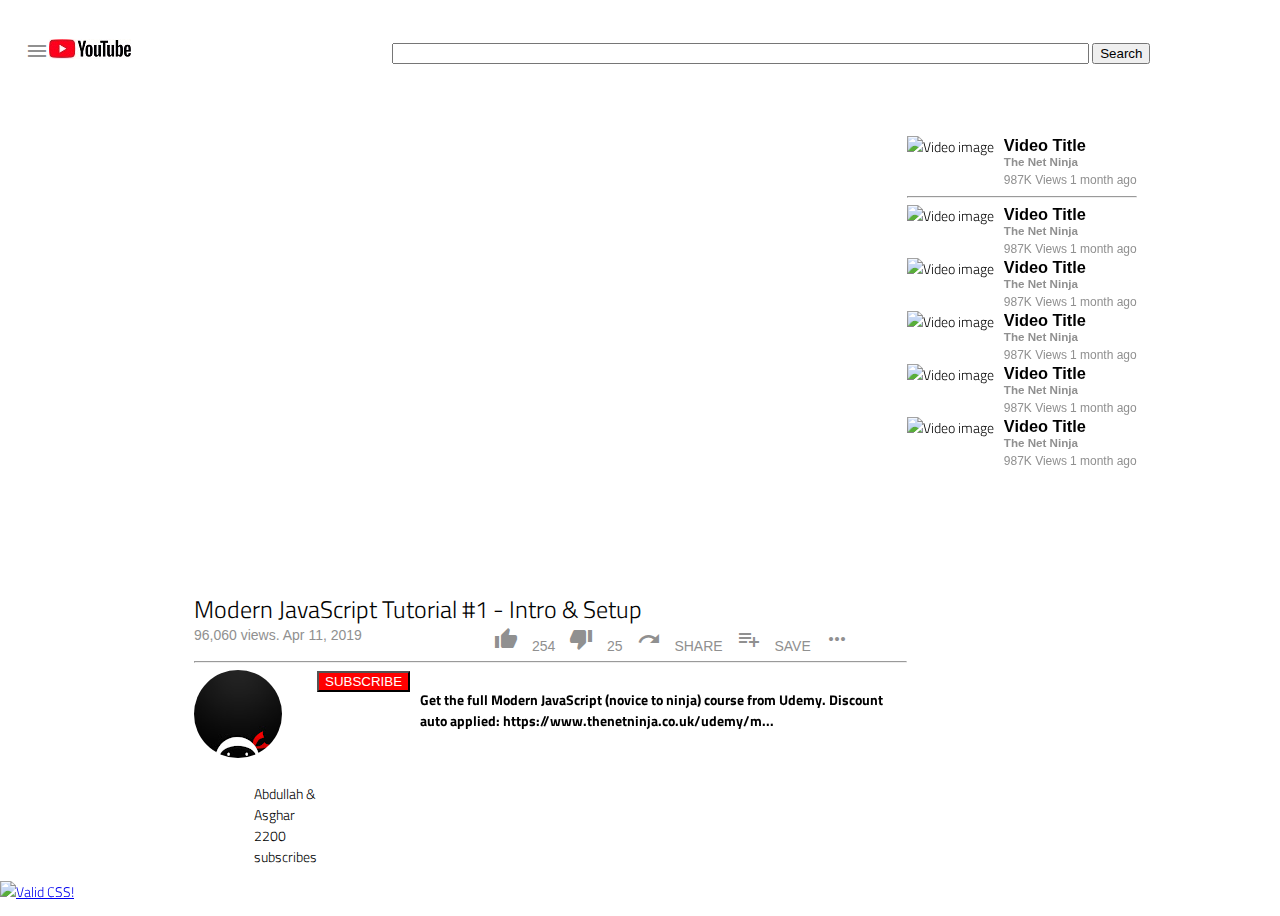
==== Youtube-clone.html @ 7e3e85ac "Fixed indentation and spacing issue in main css file" ====
<!DOCTYPE html>
<html lang="en">
    <head>
        <meta charset="UTF-8">
        <meta name="viewport" content="width=device-width, initial-scale=1.0">
        <link href="https://fonts.googleapis.com/icon?family=Material+Icons" rel="stylesheet">
        <link rel="stylesheet" href="styles/main-css.css">
        <title>Youtube Video Page</title>
    </head>
    <body>
        <main class="container">
     <!--Start Header Section-->
        <nav class="header sticky">

            <div class="header-left-side " > 
                <a href="#">
                    <span class="material-icons" > 
                    menu
                    </span>
                </a>
                    <a href="#"><img id="logo" src="images/youtube-new-logo.jpeg" alt="Youtube Logo"/>
                    </a>
                
            </div>
               
                <div class="header-search-bar" >
                    <form>
                        <input type="text" class="search-input" style="width: 60%;">
                        <button type="submit">Search</button>
                    </form>
                </div>

                <div class="header-right-side" >
                    <div id="header-video-call">
                    <a href="#">
                        <span class="material-icons">
                            video_call
                        </span>
                    </a>
                    </div>
                    <div class="header-notification-icon">
                    <a href="#">
                        <span class="material-icons">
                            notifications
                        </span>
                    </a>
                    </div>
                    <div class="header-apps-icon">
                    <a href="#">
                        <span class="material-icons">
                            apps
                        </span>
                    </a>
                    </div>
                </div>
            </nav> 
            <!--End of Header Section-->
            <!--Start of Main Section-->
            <section id="main" class="main-container" >
                <!--Start of Main-left-div that contains video-player , title, number of views,comments...-->
                <div class="main-left-side">
                    <div id="video-player">
                        <div id="video">
                            <iframe class="video-iframe"
                                src="https://www.youtube.com/embed/iWOYAxlnaww"
                                allow="accelerometer; autoplay; encrypted-media; gyroscope; picture-in-picture"
                                allowfullscreen>
                            </iframe>
                        </div>

                        <div class="video-caption">
                            <div id="video-title">
                                <span>Modern JavaScript Tutorial #1 - Intro & Setup</span>
                            </div>

                            <div class="video-views-line subtext-font-family gray-color" >
                                <div class="video-view-date">
                                    <span >96,060 views. </span>
                                    <span id="date-span" >Apr 11, 2019</span>
                                </div>

                                <div class="video-icons"  >
                                    <span  class="material-icons">
                                        thumb_up
                                    </span>
                                    <span>254</span>
                                    <span class="material-icons" >
                                        thumb_down
                                    </span>
                                    <span>25</span>
                                    <span class="material-icons">
                                        redo
                                    </span>
                                    <span>SHARE</span>
                                    <span class="material-icons">
                                        playlist_add
                                    </span>
                                    <span>SAVE</span>
                                    <span class="material-icons">
                                        more_horiz
                                    </span>                                                    
                                </div>
                            </div>
                        </div>
                        <hr>
                    </div>
                    <div class="Author-part" >
                        <div class="avatar-username">
                            <div class="author-avatar" >
                                <img src="images/author-avatar.jpg" class="avatar-image" alt="Avatar Logo"/>
                            </div>
                            <div class="author-name-subs-number" >
                                <span id="author-name">Abdullah & Asghar</span>
                                <br/>
                                <span id="subs-numbers">2200 subscribes</span>
                            </div>
                        </div>
                        <div class="subs-btn" >
                            <input type="button" title="Subscribe" value="SUBSCRIBE" />
                        </div>
                        <div>
                            <h4>Get the full Modern JavaScript (novice to ninja) course from Udemy. Discount auto applied:
                                <a>https://www.thenetninja.co.uk/udemy/m...</a>
                            </h4>
                        </div>
                    </div>
                </div>
                <!--End of main part-->
                <!--Start of Right Side that cover recomended video's-->
                <div id="main-right-side">
                    <aside >
                        <section class="recommended-video-section" >
                            <div class="recommended-video" >
                                <img  class="recommended-video images" src="https://car.ir/uploads/files/brands/alfaromeo/tips-cover/mini-mito.jpg"   alt="Video image" >
                            </div>
                            <div class="recommended-video title" >
                                <h3 class=" subtext-font-family" >Video Title</h3>
                                <h5 class="gray-color subtext-font-family">The Net Ninja</h5>
                                <span class="gray-color subtext-font-family" >987K Views</span>
                                 <span class="gray-color subtext-font-family" >1 month ago</span>
                            </div>
                        </section>
                        <hr/>
            
                        <section class="recommended-video-section" >
                            <div class="recommended-video" >
                                <img  class="recommended-video images" src="https://car.ir/uploads/files/brands/alfaromeo/tips-cover/mini-mito.jpg"   alt="Video image" >
                            </div>
                            <div class="recommended-video title" >
                                <h3 class=" subtext-font-family" >Video Title</h3>
                                <h5 class="gray-color subtext-font-family">The Net Ninja</h5>
                                <span class="gray-color subtext-font-family" >987K Views</span>
                                 <span class="gray-color subtext-font-family" >1 month ago</span>
                            </div>
                        </section>
                        

                        <section class="recommended-video-section" >
                            <div class="recommended-video" >
                                <img  class="recommended-video images" src="https://car.ir/uploads/files/brands/alfaromeo/tips-cover/mini-mito.jpg"   alt="Video image" >
                            </div>
                            <div class="recommended-video title" >
                                <h3 class=" subtext-font-family" >Video Title</h3>
                                <h5 class="gray-color subtext-font-family">The Net Ninja</h5>
                                <span class="gray-color subtext-font-family" >987K Views</span>
                                 <span class="gray-color subtext-font-family" >1 month ago</span>
                            </div>
                        </section>
                        <section class="recommended-video-section" >
                            <div class="recommended-video" >
                                <img  class="recommended-video images" src="https://car.ir/uploads/files/brands/alfaromeo/tips-cover/mini-mito.jpg"   alt="Video image" >
                            </div>
                            <div class="recommended-video title" >
                                <h3 class=" subtext-font-family" >Video Title</h3>
                                <h5 class="gray-color subtext-font-family">The Net Ninja</h5>
                                <span class="gray-color subtext-font-family" >987K Views</span>
                                 <span class="gray-color subtext-font-family" >1 month ago</span>
                            </div>
                        </section>
                        <section class="recommended-video-section" >
                            <div class="recommended-video" >
                                <img  class="recommended-video images" src="https://car.ir/uploads/files/brands/alfaromeo/tips-cover/mini-mito.jpg"   alt="Video image" >
                            </div>
                            <div class="recommended-video title" >
                                <h3 class=" subtext-font-family" >Video Title</h3>
                                <h5 class="gray-color subtext-font-family">The Net Ninja</h5>
                                <span class="gray-color subtext-font-family" >987K Views</span>
                                 <span class="gray-color subtext-font-family" >1 month ago</span>
                            </div>
                        </section>
                        <section class="recommended-video-section" >
                            <div class="recommended-video" >
                                <img  class="recommended-video images" src="https://car.ir/uploads/files/brands/alfaromeo/tips-cover/mini-mito.jpg"   alt="Video image" >
                            </div>
                            <div class="recommended-video title" >
                                <h3 class=" subtext-font-family" >Video Title</h3>
                                <h5 class="gray-color subtext-font-family">The Net Ninja</h5>
                                <span class="gray-color subtext-font-family" >987K Views</span>
                                 <span class="gray-color subtext-font-family" >1 month ago</span>
                            </div>
                        </section>
                    </aside>
                </div>

            </section>
        </main>

        <footer>
            <p>
                <a href="http://jigsaw.w3.org/css-validator/check/referer">
                    <img style="border:0;width:88px;height:31px"
                        src="http://jigsaw.w3.org/css-validator/images/vcss"
                        alt="Valid CSS!" />
                </a>
            </p>
        </footer>

    </body>
---- styles/main-css.css ----
@font-face {
  font-family: "Titillium";
  font-weight: 500;
  src: url("../Fonts/TitilliumWeb-Regular.ttf");

}

@font-face {
  font-family: "Titillium";
  font-weight: 300;
  src: url("../Fonts/TitilliumWeb-SemiBold.ttf");
}

@font-face {
  font-family: "Titillium";
  font-weight: 200;
  src: url("../Fonts/TitilliumWeb-Italic.ttf");
}

@font-face {
  font-family: "Titillium";
  font-weight: 100;
  src: url("../Fonts/TitilliumWeb-Light.ttf");
}

@font-face {
  font-family: "Titillium";
  font-weight: 700;
  src: url("../Fonts/TitilliumWeb-Bold.ttf");
}

.subtext-font-family{
  font-family: Roboto, Arial, sans-serif;
}

.gray-color {
  color: rgb(144,144,144);
}

body,html {
  font-family: Titillium;
  background-color: #ffff;
  padding: 0px;
  margin: 0px;
  direction: ltr;
  font-size: 14px;
  font-weight: 100;  
  min-width: 1440px;
}

nav.sticky {
  position: -webkit-sticky;
  position: sticky;
}

/*Start of Header Section Style*/

.header {
  height: 56px;
  display: flex;
  top: 0px;
  padding: 25px;
  margin-bottom: 30px; 
  align-items: center;
  background-color: white;
}

.header-left-side {
  width: 15%;
  display: flex;
  justify-content: start;  
}

.header-search-bar {
  width: 100%;
  text-align: center;
}

.container.header.search-bar.search-input {
  width: 60%;
}

.header-right-side {
  width: 5%;
  display: flex;
  margin-right: 0px;
  margin-left: auto;
}

.header-notification-icon {
  padding-left: 10px;
}

.header-apps-icon {
  padding-left: 10px;
}

/*End of Header Section Style */
/*Start of Main Section Style*/


.main-container {
  display: flex;
  margin-left: 10%;
}

.main-left-side {
  width: 55%; 
  margin-left: 50px;
}

.video-iframe {
  width: 700px;
  height: 450px;
  border: none;
}

.video-views-line {
  display: flex;
}

#video-title>span {
  font-size: 18pt;
}

.video-view-date {
  width: 250px;
  font-family: Roboto, Arial, sans-serif;
  color:rgb(144,144,144) ;
}

.video-icons {
  margin-right: 0px;
  margin-left: 50px;
}

.video-icons>span {
  margin-right: 10px;
  color: rgb(144,144,144);
}

.Author-part {
  display: flex;
}

.author-avatar {
  width: 50px;
}

.avatar-image {
  border-radius: 50%;
}

.author-name-subs-number {
  margin-left: 60px;
  margin-top: 20px;
}

.subs-btn {
  float: right;
  margin-left: 0%;
  margin-right: 10px; 
}

.subs-btn>input {
  background-color: red;
  color: white;
}

.main-left-side>hr {
  width: 90%;
  margin-left: 0px;
}

/*End of Main Section Style*/
/*Start of  Right Side Section Style*/

.recommended-video-section {
  display: flex;
}

.recommended-video>h3 {
  margin-bottom:0px;
   margin-top:0px; 
   margin-left:0px;  
}

.recommended-video>h5 {
  margin-bottom:0px;
   margin-top:0px; 
   margin-left:0px;  
}

.recommended-video.title {
  margin-left:10px;
  margin-top: 0px;
}

.recommended-video>span {
  font-size: 12px; 
}

.recommended-video-section {
  display:flex;
}

.recommended-video.images {
  width:100%;
  height:125px;
  margin-top: 0px;
}

.material-icons {
  color: rgb(144,144,144);
}
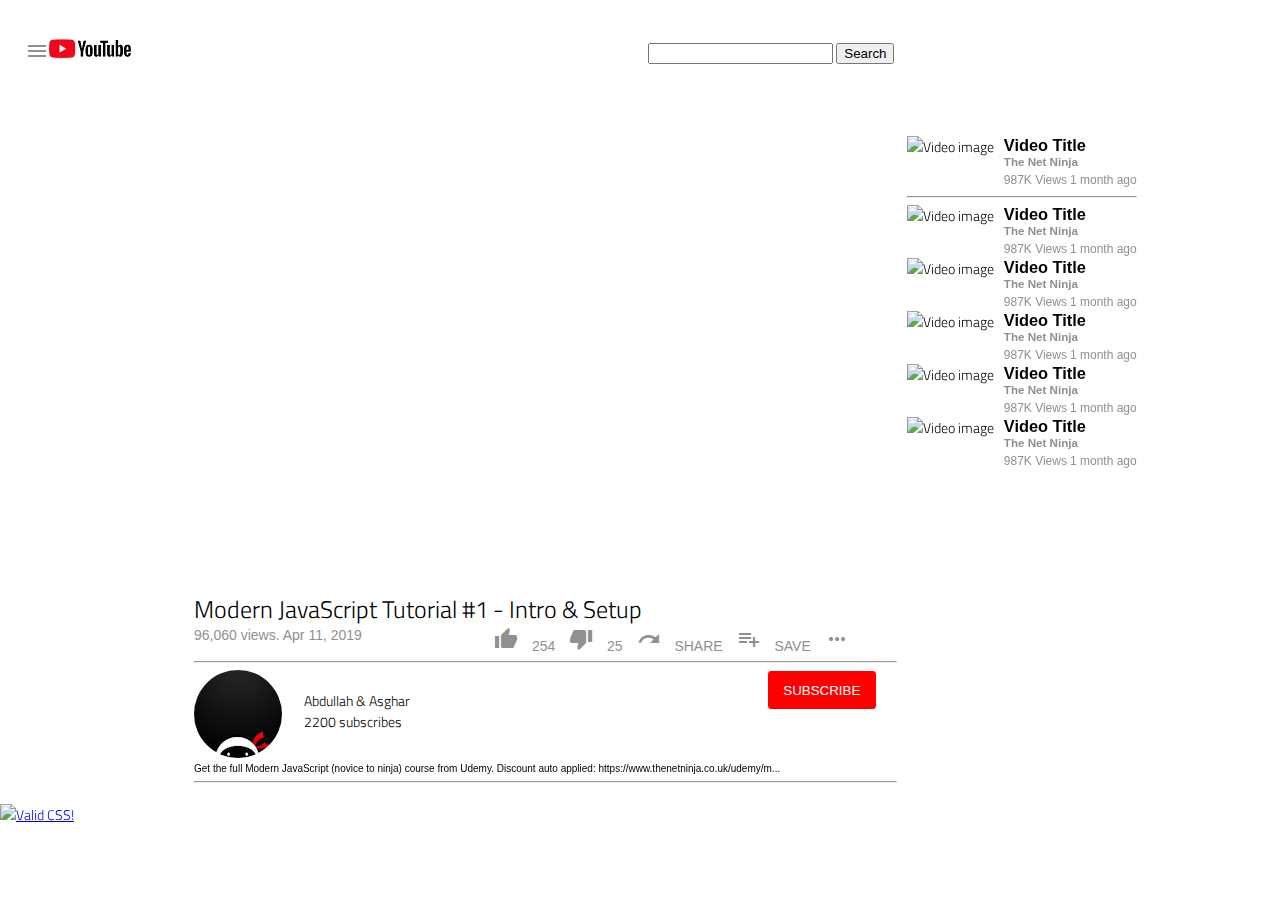
==== commit 3a0da809: "Modified and styled the author part section" ====
--- a/Youtube-clone.html
+++ b/Youtube-clone.html
@@ -10,50 +10,50 @@
     <body>
         <main class="container">
      <!--Start Header Section-->
-        <nav class="header sticky">
-
-            <div class="header-left-side " > 
-                <a href="#">
-                    <span class="material-icons" > 
-                    menu
-                    </span>
-                </a>
-                    <a href="#"><img id="logo" src="images/youtube-new-logo.jpeg" alt="Youtube Logo"/>
+            <nav class="header sticky">
+                <div class="header-left-side " > 
+                    <a href="#">
+                        <span class="material-icons" > 
+                        menu
+                        </span>
                     </a>
+                    <a href="#"><img id="logo"
+                        src="images/youtube-new-logo.jpeg"
+                        alt="Youtube Logo"/>
+                    </a>                
+                </div>
                 
-            </div>
-               
                 <div class="header-search-bar" >
                     <form>
-                        <input type="text" class="search-input" style="width: 60%;">
+                        <input type="text" class="search-input">
                         <button type="submit">Search</button>
                     </form>
                 </div>
 
                 <div class="header-right-side" >
                     <div id="header-video-call">
-                    <a href="#">
-                        <span class="material-icons">
-                            video_call
-                        </span>
-                    </a>
+                        <a href="#">
+                            <span class="material-icons">
+                                video_call
+                            </span>
+                        </a>
                     </div>
                     <div class="header-notification-icon">
-                    <a href="#">
-                        <span class="material-icons">
-                            notifications
-                        </span>
-                    </a>
+                        <a href="#">
+                            <span class="material-icons">
+                                notifications
+                            </span>
+                        </a>
                     </div>
                     <div class="header-apps-icon">
-                    <a href="#">
-                        <span class="material-icons">
-                            apps
-                        </span>
-                    </a>
-                    </div>
-                </div>
-            </nav> 
+                        <a href="#">
+                            <span class="material-icons">
+                                apps
+                            </span>
+                        </a>
+                    </div>
+                </div>
+            </nav>
             <!--End of Header Section-->
             <!--Start of Main Section-->
             <section id="main" class="main-container" >
@@ -104,7 +104,7 @@
                         </div>
                         <hr>
                     </div>
-                    <div class="Author-part" >
+                    <div class="author-part" >
                         <div class="avatar-username">
                             <div class="author-avatar" >
                                 <img src="images/author-avatar.jpg" class="avatar-image" alt="Avatar Logo"/>
@@ -118,12 +118,13 @@
                         <div class="subs-btn" >
                             <input type="button" title="Subscribe" value="SUBSCRIBE" />
                         </div>
-                        <div>
-                            <h4>Get the full Modern JavaScript (novice to ninja) course from Udemy. Discount auto applied:
-                                <a>https://www.thenetninja.co.uk/udemy/m...</a>
-                            </h4>
-                        </div>
-                    </div>
+                    </div>
+                    <div class="video-description">
+                        <span>Get the full Modern JavaScript (novice to ninja) course from Udemy. Discount auto applied:
+                            <a>https://www.thenetninja.co.uk/udemy/m...</a>
+                        </span>
+                    </div>
+                    <hr>
                 </div>
                 <!--End of main part-->
                 <!--Start of Right Side that cover recomended video's-->
--- a/styles/main-css.css
+++ b/styles/main-css.css
@@ -2,7 +2,6 @@
   font-family: "Titillium";
   font-weight: 500;
   src: url("../Fonts/TitilliumWeb-Regular.ttf");
-
 }
 
 @font-face {
@@ -37,7 +36,7 @@
   color: rgb(144,144,144);
 }
 
-body,html {
+body, html {
   font-family: Titillium;
   background-color: #ffff;
   padding: 0px;
@@ -139,8 +138,14 @@
   color: rgb(144,144,144);
 }
 
-.Author-part {
-  display: flex;
+.author-part {
+  display: flex;
+  justify-content: space-between;
+}
+
+.avatar-username {
+  display: flex;
+  justify-content: flex-start;
 }
 
 .author-avatar {
@@ -157,19 +162,26 @@
 }
 
 .subs-btn {
-  float: right;
-  margin-left: 0%;
   margin-right: 10px; 
 }
 
-.subs-btn>input {
+.subs-btn input {
+  width: 110px;
+  height: 40px;
+  border: 1px solid white;
+  border-radius: 4px;
   background-color: red;
   color: white;
-}
-
-.main-left-side>hr {
-  width: 90%;
-  margin-left: 0px;
+  margin-right: 20px;
+}
+
+.video-description {
+  font-family: Roboto, Arial, sans-serif;
+  font-size: 10px;
+}
+
+.main-left-side hr {
+  margin-right: 10px;
 }
 
 /*End of Main Section Style*/
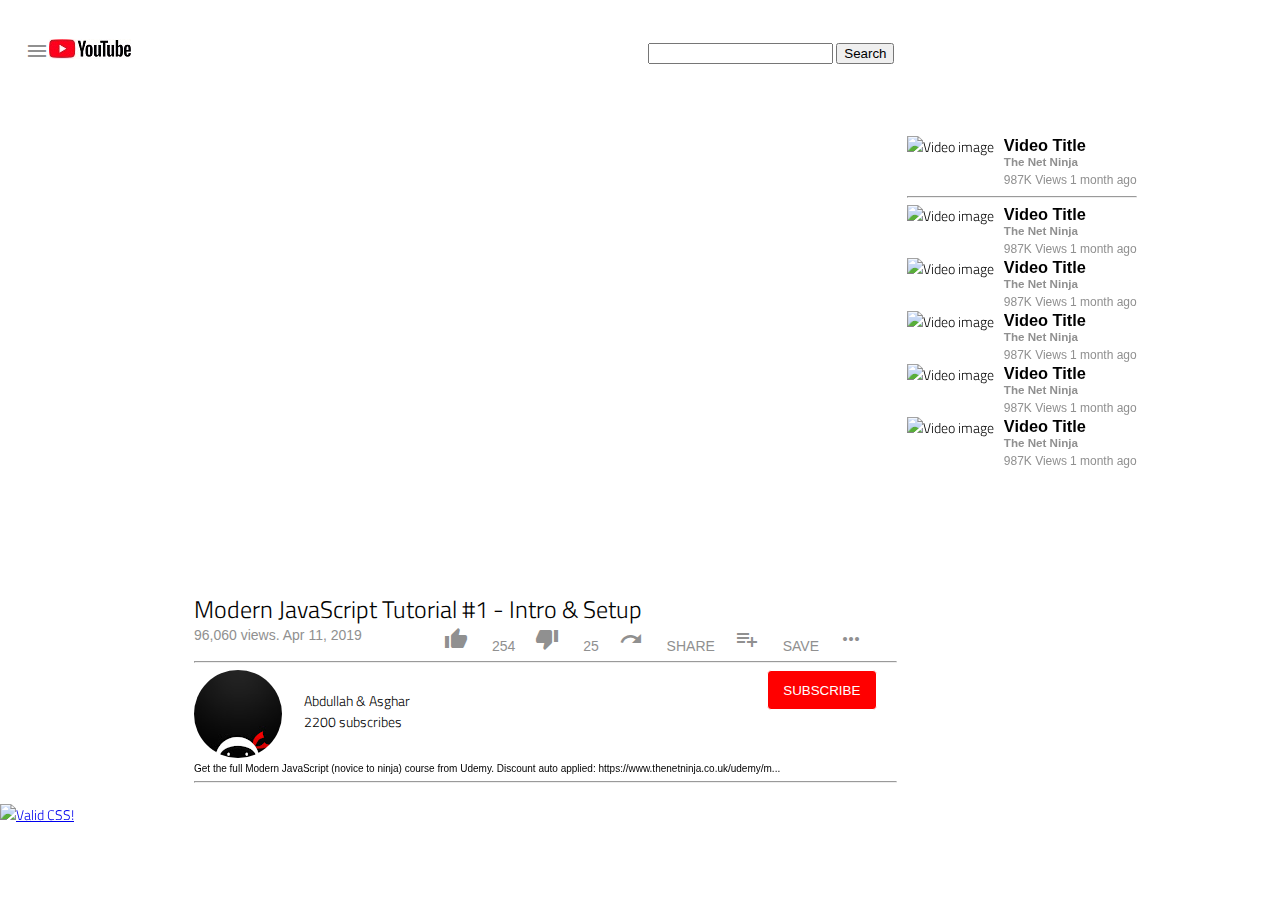
==== commit db2300e7: "Aligned the video icons in the center" ====
--- a/Youtube-clone.html
+++ b/Youtube-clone.html
@@ -80,25 +80,35 @@
                                 </div>
 
                                 <div class="video-icons"  >
-                                    <span  class="material-icons">
+                                    <div class="icon-likes">
+                                        <span  class="material-icons">
                                         thumb_up
-                                    </span>
-                                    <span>254</span>
-                                    <span class="material-icons" >
+                                        </span>
+                                        <span>254</span>
+                                    </div>
+                                    <div class="icon-dislikes">
+                                        <span class="material-icons" >
                                         thumb_down
-                                    </span>
-                                    <span>25</span>
-                                    <span class="material-icons">
+                                        </span>
+                                        <span>25</span>
+                                    </div>
+                                    <div class="icon-share">
+                                        <span class="material-icons">
                                         redo
-                                    </span>
-                                    <span>SHARE</span>
-                                    <span class="material-icons">
-                                        playlist_add
-                                    </span>
-                                    <span>SAVE</span>
-                                    <span class="material-icons">
+                                        </span>
+                                        <span>SHARE</span>
+                                    </div>
+                                    <div class="icon-save">
+                                        <span class="material-icons">
+                                            playlist_add
+                                        </span>
+                                        <span>SAVE</span>
+                                    </div>
+                                    <div class="icon-more">
+                                        <span class="material-icons">
                                         more_horiz
-                                    </span>                                                    
+                                        </span> 
+                                    </div>                                                   
                                 </div>
                             </div>
                         </div>
--- a/styles/main-css.css
+++ b/styles/main-css.css
@@ -129,12 +129,12 @@
 }
 
 .video-icons {
-  margin-right: 0px;
-  margin-left: 50px;
-}
-
-.video-icons>span {
-  margin-right: 10px;
+  display: flex;
+  align-content: center;
+}
+
+.video-icons span {
+  margin-right: 20px;
   color: rgb(144,144,144);
 }
 
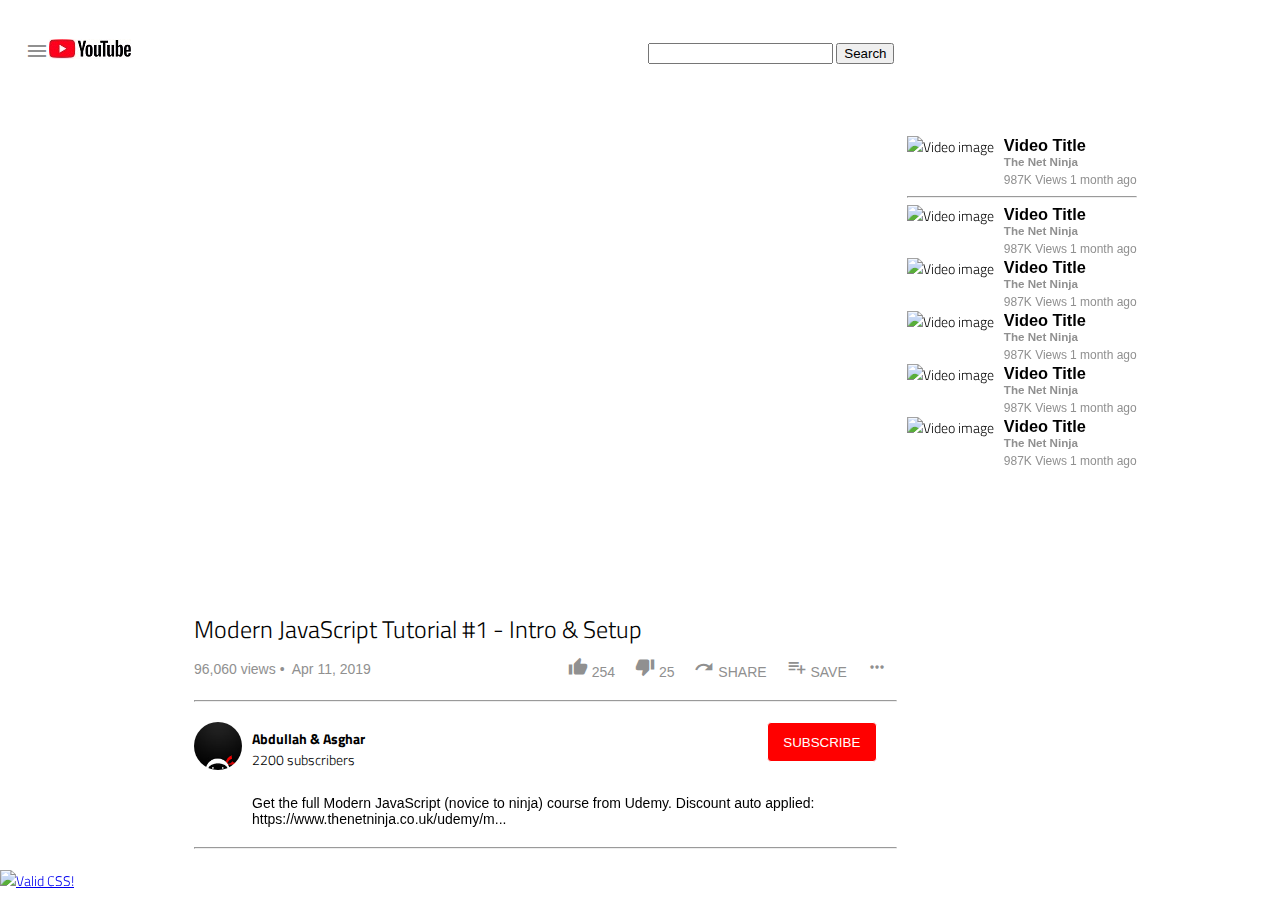
==== commit 90993f2c: "Styled avatar image, author name and video description section" ====
--- a/Youtube-clone.html
+++ b/Youtube-clone.html
@@ -75,7 +75,7 @@
 
                             <div class="video-views-line subtext-font-family gray-color" >
                                 <div class="video-view-date">
-                                    <span >96,060 views. </span>
+                                    <span class="views-count">96,060 views</span>
                                     <span id="date-span" >Apr 11, 2019</span>
                                 </div>
 
@@ -117,12 +117,15 @@
                     <div class="author-part" >
                         <div class="avatar-username">
                             <div class="author-avatar" >
-                                <img src="images/author-avatar.jpg" class="avatar-image" alt="Avatar Logo"/>
-                            </div>
-                            <div class="author-name-subs-number" >
-                                <span id="author-name">Abdullah & Asghar</span>
+                                <img src="images/author-avatar.jpg"
+                                class="avatar-image" alt="Avatar Logo"
+                                width="48px";
+                                />
+                            </div>
+                            <div class="author-details" >
+                                <span class="author-name">Abdullah & Asghar</span>
                                 <br/>
-                                <span id="subs-numbers">2200 subscribes</span>
+                                <span>2200 subscribers</span>
                             </div>
                         </div>
                         <div class="subs-btn" >
@@ -130,8 +133,7 @@
                         </div>
                     </div>
                     <div class="video-description">
-                        <span>Get the full Modern JavaScript (novice to ninja) course from Udemy. Discount auto applied:
-                            <a>https://www.thenetninja.co.uk/udemy/m...</a>
+                        <span>Get the full Modern JavaScript (novice to ninja) course from Udemy. Discount auto applied: https://www.thenetninja.co.uk/udemy/m...
                         </span>
                     </div>
                     <hr>
--- a/styles/main-css.css
+++ b/styles/main-css.css
@@ -64,6 +64,11 @@
   background-color: white;
 }
 
+
+.material-icons {
+  color: rgb(144,144,144);
+}
+
 .header-left-side {
   width: 15%;
   display: flex;
@@ -114,11 +119,18 @@
   border: none;
 }
 
+.video-caption {
+  margin-top: 20px;
+}
+
 .video-views-line {
   display: flex;
-}
-
-#video-title>span {
+  justify-content: space-between;
+  align-items: center;
+  margin-top: 10px;
+}
+
+#video-title span {
   font-size: 18pt;
 }
 
@@ -128,37 +140,53 @@
   color:rgb(144,144,144) ;
 }
 
+.views-count:after {
+  content: "•";
+  margin-right: 4px;
+  margin-left: 4px;
+}
+
 .video-icons {
   display: flex;
+  justify-content: space-between;
   align-content: center;
 }
 
-.video-icons span {
+.video-icons div {
   margin-right: 20px;
-  color: rgb(144,144,144);
+}
+
+.video-icons .material-icons {
+  font-size: 20px;
 }
 
 .author-part {
   display: flex;
   justify-content: space-between;
+  margin-top: 20px;
 }
 
 .avatar-username {
   display: flex;
   justify-content: flex-start;
+  align-items: center;
 }
 
 .author-avatar {
-  width: 50px;
+  margin-right: 10px;
 }
 
 .avatar-image {
   border-radius: 50%;
 }
 
-.author-name-subs-number {
-  margin-left: 60px;
-  margin-top: 20px;
+.author-details span{
+  margin-top: 0;
+  margin-bottom: 0;
+}
+
+.author-name {
+  font-weight: bold;
 }
 
 .subs-btn {
@@ -177,11 +205,14 @@
 
 .video-description {
   font-family: Roboto, Arial, sans-serif;
-  font-size: 10px;
+  font-size: 14px;
+  margin-top: 20px;
+  margin-left: 58px;
 }
 
 .main-left-side hr {
   margin-right: 10px;
+  margin-top: 20px;
 }
 
 /*End of Main Section Style*/
@@ -220,8 +251,4 @@
   width:100%;
   height:125px;
   margin-top: 0px;
-}
-
-.material-icons {
-  color: rgb(144,144,144);
 }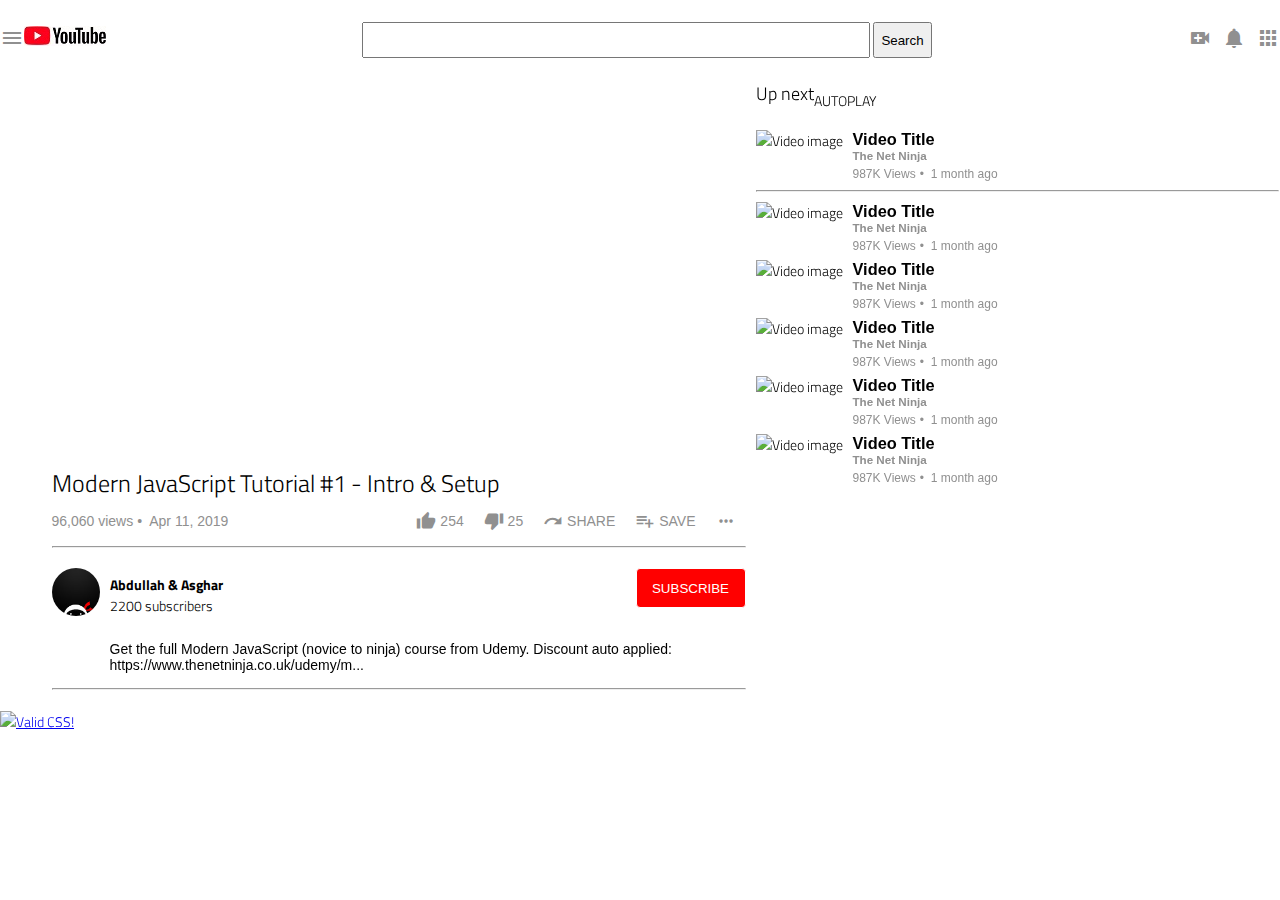
==== commit 618897d7: "Fixed styling for recommended videos section and nav section" ====
--- a/Youtube-clone.html
+++ b/Youtube-clone.html
@@ -11,7 +11,7 @@
         <main class="container">
      <!--Start Header Section-->
             <nav class="header sticky">
-                <div class="header-left-side " > 
+                <div class="header-left-side" > 
                     <a href="#">
                         <span class="material-icons" > 
                         menu
@@ -56,15 +56,15 @@
             </nav>
             <!--End of Header Section-->
             <!--Start of Main Section-->
-            <section id="main" class="main-container" >
+            <section class="main-container" >
                 <!--Start of Main-left-div that contains video-player , title, number of views,comments...-->
                 <div class="main-left-side">
                     <div id="video-player">
-                        <div id="video">
+                        <div class="video">
                             <iframe class="video-iframe"
                                 src="https://www.youtube.com/embed/iWOYAxlnaww"
                                 allow="accelerometer; autoplay; encrypted-media; gyroscope; picture-in-picture"
-                                allowfullscreen>
+                                allowfullscreen >
                             </iframe>
                         </div>
 
@@ -113,105 +113,135 @@
                             </div>
                         </div>
                         <hr>
-                    </div>
-                    <div class="author-part" >
-                        <div class="avatar-username">
-                            <div class="author-avatar" >
-                                <img src="images/author-avatar.jpg"
-                                class="avatar-image" alt="Avatar Logo"
-                                width="48px";
-                                />
-                            </div>
-                            <div class="author-details" >
-                                <span class="author-name">Abdullah & Asghar</span>
-                                <br/>
-                                <span>2200 subscribers</span>
-                            </div>
-                        </div>
-                        <div class="subs-btn" >
-                            <input type="button" title="Subscribe" value="SUBSCRIBE" />
-                        </div>
-                    </div>
-                    <div class="video-description">
-                        <span>Get the full Modern JavaScript (novice to ninja) course from Udemy. Discount auto applied: https://www.thenetninja.co.uk/udemy/m...
-                        </span>
-                    </div>
-                    <hr>
+                        <div class="author-part" >
+                            <div class="avatar-username">
+                                <div class="author-avatar" >
+                                    <img src="images/author-avatar.jpg"
+                                    class="avatar-image" alt="Avatar Logo"
+                                    width="48px";
+                                    />
+                                </div>
+                                <div class="author-details" >
+                                    <span class="author-name">Abdullah & Asghar</span>
+                                    <br/>
+                                    <span>2200 subscribers</span>
+                                </div>
+                            </div>
+                            <div class="subs-btn" >
+                                <input type="button" title="Subscribe" value="SUBSCRIBE" />
+                            </div>
+                        </div>
+                        <div class="video-description">
+                            <span>Get the full Modern JavaScript (novice to ninja) course from Udemy. Discount auto applied: https://www.thenetninja.co.uk/udemy/m...
+                            </span>
+                        </div>
+                        <hr>
+                    </div>                    
                 </div>
                 <!--End of main part-->
                 <!--Start of Right Side that cover recomended video's-->
                 <div id="main-right-side">
                     <aside >
                         <section class="recommended-video-section" >
-                            <div class="recommended-video" >
-                                <img  class="recommended-video images" src="https://car.ir/uploads/files/brands/alfaromeo/tips-cover/mini-mito.jpg"   alt="Video image" >
-                            </div>
-                            <div class="recommended-video title" >
-                                <h3 class=" subtext-font-family" >Video Title</h3>
-                                <h5 class="gray-color subtext-font-family">The Net Ninja</h5>
-                                <span class="gray-color subtext-font-family" >987K Views</span>
-                                 <span class="gray-color subtext-font-family" >1 month ago</span>
+                            <div class="up-next">
+                                <div>
+                                    <span class="up-next-text">Up next</span>
+                                </div>
+                                <div>
+                                    <span class="autoplay-text">AUTOPLAY</span>
+                                    <span class=" autoplay-icon material-icons">
+                                        toggle_off
+                                    </span>
+                                </div>
+                            </div>                            
+                            <div class="recommended-video">
+                                <div class="recommended-video-image" >
+                                    <img
+                                    src="https://car.ir/uploads/files/brands/alfaromeo/tips-cover/mini-mito.jpg"
+                                    alt="Video image"
+                                    />
+                                </div>
+                                <div class="recommended-video-title" >
+                                    <h3 class="subtext-font-family" >Video Title</h3>
+                                    <h5 class="gray-color subtext-font-family">The Net Ninja</h5>
+                                    <span class="gray-color subtext-font-family views-count" >987K Views</span>
+                                    <span class="gray-color subtext-font-family" >1 month ago</span>
+                                </div>
+                            </div>                            
+                            <hr/>
+                            <div class="recommended-video">
+                                <div class="recommended-video-image" >
+                                    <img
+                                    src="https://car.ir/uploads/files/brands/alfaromeo/tips-cover/mini-mito.jpg"
+                                    alt="Video image"
+                                    />
+                                </div>
+                                <div class="recommended-video-title" >
+                                    <h3 class="subtext-font-family" >Video Title</h3>
+                                    <h5 class="gray-color subtext-font-family">The Net Ninja</h5>
+                                    <span class="gray-color subtext-font-family views-count" >987K Views</span>
+                                    <span class="gray-color subtext-font-family" >1 month ago</span>
+                                </div>
+                            </div>
+                            <div class="recommended-video">
+                                <div class="recommended-video-image" >
+                                    <img
+                                    src="https://car.ir/uploads/files/brands/alfaromeo/tips-cover/mini-mito.jpg"
+                                    alt="Video image"
+                                    />
+                                </div>
+                                <div class="recommended-video-title" >
+                                    <h3 class="subtext-font-family" >Video Title</h3>
+                                    <h5 class="gray-color subtext-font-family">The Net Ninja</h5>
+                                    <span class="gray-color subtext-font-family views-count" >987K Views</span>
+                                    <span class="gray-color subtext-font-family" >1 month ago</span>
+                                </div>
+                            </div>
+                            <div class="recommended-video">
+                                <div class="recommended-video-image" >
+                                    <img
+                                    src="https://car.ir/uploads/files/brands/alfaromeo/tips-cover/mini-mito.jpg"
+                                    alt="Video image"
+                                    />
+                                </div>
+                                <div class="recommended-video-title" >
+                                    <h3 class="subtext-font-family" >Video Title</h3>
+                                    <h5 class="gray-color subtext-font-family">The Net Ninja</h5>
+                                    <span class="gray-color subtext-font-family views-count" >987K Views</span>
+                                    <span class="gray-color subtext-font-family" >1 month ago</span>
+                                </div>
+                            </div>
+                            <div class="recommended-video">
+                                <div class="recommended-video-image" >
+                                    <img
+                                    src="https://car.ir/uploads/files/brands/alfaromeo/tips-cover/mini-mito.jpg"
+                                    alt="Video image"
+                                    />
+                                </div>
+                                <div class="recommended-video-title" >
+                                    <h3 class="subtext-font-family" >Video Title</h3>
+                                    <h5 class="gray-color subtext-font-family">The Net Ninja</h5>
+                                    <span class="gray-color subtext-font-family views-count" >987K Views</span>
+                                    <span class="gray-color subtext-font-family" >1 month ago</span>
+                                </div>
+                            </div>
+                            <div class="recommended-video">
+                                <div class="recommended-video-image" >
+                                    <img
+                                    src="https://car.ir/uploads/files/brands/alfaromeo/tips-cover/mini-mito.jpg"
+                                    alt="Video image"
+                                    />
+                                </div>
+                                <div class="recommended-video-title" >
+                                    <h3 class="subtext-font-family" >Video Title</h3>
+                                    <h5 class="gray-color subtext-font-family">The Net Ninja</h5>
+                                    <span class="gray-color subtext-font-family views-count" >987K Views</span>
+                                    <span class="gray-color subtext-font-family" >1 month ago</span>
+                                </div>
                             </div>
                         </section>
-                        <hr/>
             
-                        <section class="recommended-video-section" >
-                            <div class="recommended-video" >
-                                <img  class="recommended-video images" src="https://car.ir/uploads/files/brands/alfaromeo/tips-cover/mini-mito.jpg"   alt="Video image" >
-                            </div>
-                            <div class="recommended-video title" >
-                                <h3 class=" subtext-font-family" >Video Title</h3>
-                                <h5 class="gray-color subtext-font-family">The Net Ninja</h5>
-                                <span class="gray-color subtext-font-family" >987K Views</span>
-                                 <span class="gray-color subtext-font-family" >1 month ago</span>
-                            </div>
-                        </section>
                         
-
-                        <section class="recommended-video-section" >
-                            <div class="recommended-video" >
-                                <img  class="recommended-video images" src="https://car.ir/uploads/files/brands/alfaromeo/tips-cover/mini-mito.jpg"   alt="Video image" >
-                            </div>
-                            <div class="recommended-video title" >
-                                <h3 class=" subtext-font-family" >Video Title</h3>
-                                <h5 class="gray-color subtext-font-family">The Net Ninja</h5>
-                                <span class="gray-color subtext-font-family" >987K Views</span>
-                                 <span class="gray-color subtext-font-family" >1 month ago</span>
-                            </div>
-                        </section>
-                        <section class="recommended-video-section" >
-                            <div class="recommended-video" >
-                                <img  class="recommended-video images" src="https://car.ir/uploads/files/brands/alfaromeo/tips-cover/mini-mito.jpg"   alt="Video image" >
-                            </div>
-                            <div class="recommended-video title" >
-                                <h3 class=" subtext-font-family" >Video Title</h3>
-                                <h5 class="gray-color subtext-font-family">The Net Ninja</h5>
-                                <span class="gray-color subtext-font-family" >987K Views</span>
-                                 <span class="gray-color subtext-font-family" >1 month ago</span>
-                            </div>
-                        </section>
-                        <section class="recommended-video-section" >
-                            <div class="recommended-video" >
-                                <img  class="recommended-video images" src="https://car.ir/uploads/files/brands/alfaromeo/tips-cover/mini-mito.jpg"   alt="Video image" >
-                            </div>
-                            <div class="recommended-video title" >
-                                <h3 class=" subtext-font-family" >Video Title</h3>
-                                <h5 class="gray-color subtext-font-family">The Net Ninja</h5>
-                                <span class="gray-color subtext-font-family" >987K Views</span>
-                                 <span class="gray-color subtext-font-family" >1 month ago</span>
-                            </div>
-                        </section>
-                        <section class="recommended-video-section" >
-                            <div class="recommended-video" >
-                                <img  class="recommended-video images" src="https://car.ir/uploads/files/brands/alfaromeo/tips-cover/mini-mito.jpg"   alt="Video image" >
-                            </div>
-                            <div class="recommended-video title" >
-                                <h3 class=" subtext-font-family" >Video Title</h3>
-                                <h5 class="gray-color subtext-font-family">The Net Ninja</h5>
-                                <span class="gray-color subtext-font-family" >987K Views</span>
-                                 <span class="gray-color subtext-font-family" >1 month ago</span>
-                            </div>
-                        </section>
                     </aside>
                 </div>
 
--- a/styles/main-css.css
+++ b/styles/main-css.css
@@ -43,11 +43,10 @@
   margin: 0px;
   direction: ltr;
   font-size: 14px;
-  font-weight: 100;  
-  min-width: 1440px;
-}
-
-nav.sticky {
+  font-weight: 100;
+}
+
+.sticky {
   position: -webkit-sticky;
   position: sticky;
 }
@@ -55,11 +54,12 @@
 /*Start of Header Section Style*/
 
 .header {
-  height: 56px;
+  height: 60px;
   display: flex;
   top: 0px;
-  padding: 25px;
-  margin-bottom: 30px; 
+  margin-top: 10px;
+  margin-bottom: 10px; 
+  justify-content: center;
   align-items: center;
   background-color: white;
 }
@@ -70,9 +70,8 @@
 }
 
 .header-left-side {
-  width: 15%;
-  display: flex;
-  justify-content: start;  
+  display: flex;
+  justify-content: space-evenly;  
 }
 
 .header-search-bar {
@@ -80,15 +79,18 @@
   text-align: center;
 }
 
-.container.header.search-bar.search-input {
-  width: 60%;
+.header-search-bar button {
+  height: 36px;
+}
+
+.search-input {
+  width: 500px;
+  height: 30px;
 }
 
 .header-right-side {
-  width: 5%;
-  display: flex;
-  margin-right: 0px;
-  margin-left: auto;
+  display: flex;
+  justify-content: space-evenly;
 }
 
 .header-notification-icon {
@@ -105,7 +107,8 @@
 
 .main-container {
   display: flex;
-  margin-left: 10%;
+  max-width: 1280px;
+  justify-content: center;
 }
 
 .main-left-side {
@@ -114,8 +117,8 @@
 }
 
 .video-iframe {
-  width: 700px;
-  height: 450px;
+  width: 640px;
+  height: 360px;
   border: none;
 }
 
@@ -154,6 +157,10 @@
 
 .video-icons div {
   margin-right: 20px;
+}
+
+.video-icons span {
+  vertical-align: middle;
 }
 
 .video-icons .material-icons {
@@ -200,7 +207,6 @@
   border-radius: 4px;
   background-color: red;
   color: white;
-  margin-right: 20px;
 }
 
 .video-description {
@@ -212,43 +218,66 @@
 
 .main-left-side hr {
   margin-right: 10px;
-  margin-top: 20px;
+  margin-top: 15px;
 }
 
 /*End of Main Section Style*/
 /*Start of  Right Side Section Style*/
 
 .recommended-video-section {
-  display: flex;
-}
-
-.recommended-video>h3 {
+  display: block;
+}
+
+.up-next {
+  display: flex;
+  justify-content: space-between;
+  margin-bottom: 10px;
+}
+
+.up-next span {
+  vertical-align: middle;
+}
+
+.up-next-text {
+  font-size: 18px;
+}
+
+.autoplay-icon {
+  font-size: 40px;
+}
+
+.recommended-video-section hr {
+  margin-bottom: 10px;
+}
+
+.recommended-video {
+  display: flex;
+  margin-bottom: 5px;
+}
+
+.recommended-video h3 {
   margin-bottom:0px;
    margin-top:0px; 
    margin-left:0px;  
 }
 
-.recommended-video>h5 {
+.recommended-video h5 {
   margin-bottom:0px;
    margin-top:0px; 
    margin-left:0px;  
 }
 
-.recommended-video.title {
+.recommended-video-title {
   margin-left:10px;
   margin-top: 0px;
 }
 
-.recommended-video>span {
+.recommended-video span {
   font-size: 12px; 
 }
 
-.recommended-video-section {
-  display:flex;
-}
-
-.recommended-video.images {
-  width:100%;
-  height:125px;
+.recommended-video img {
+  width: 220px;
+  height:120px;
   margin-top: 0px;
 }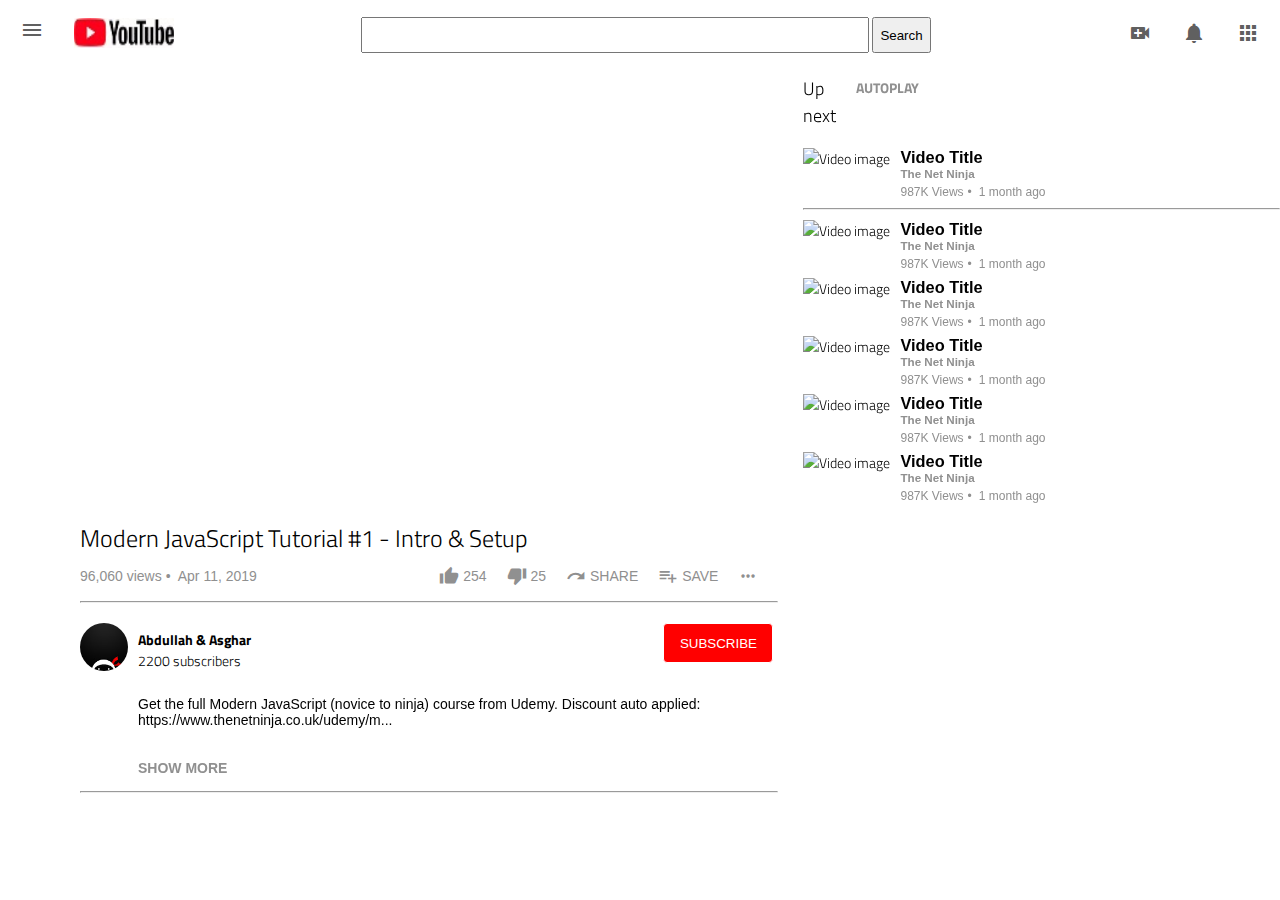
==== commit 428db961: "Styled nav icons, added some new css classes" ====
--- a/Youtube-clone.html
+++ b/Youtube-clone.html
@@ -8,44 +8,44 @@
         <title>Youtube Video Page</title>
     </head>
     <body>
-        <main class="container">
+        <main class="main-container">
      <!--Start Header Section-->
-            <nav class="header sticky">
-                <div class="header-left-side" > 
+            <nav class="nav-header sticky">
+                <div class="nav-left-side" > 
                     <a href="#">
                         <span class="material-icons" > 
                         menu
                         </span>
                     </a>
-                    <a href="#"><img id="logo"
+                    <a href="#"><img class="nav-logo"
                         src="images/youtube-new-logo.jpeg"
                         alt="Youtube Logo"/>
                     </a>                
                 </div>
                 
-                <div class="header-search-bar" >
+                <div class="nav-search-bar" >
                     <form>
                         <input type="text" class="search-input">
                         <button type="submit">Search</button>
                     </form>
                 </div>
 
-                <div class="header-right-side" >
-                    <div id="header-video-call">
+                <div class="nav-right-side" >
+                    <div class="nav-video-call">
                         <a href="#">
                             <span class="material-icons">
                                 video_call
                             </span>
                         </a>
                     </div>
-                    <div class="header-notification-icon">
+                    <div class="nav-notification-icon">
                         <a href="#">
                             <span class="material-icons">
                                 notifications
                             </span>
                         </a>
                     </div>
-                    <div class="header-apps-icon">
+                    <div class="nav-apps-icon">
                         <a href="#">
                             <span class="material-icons">
                                 apps
@@ -56,7 +56,7 @@
             </nav>
             <!--End of Header Section-->
             <!--Start of Main Section-->
-            <section class="main-container" >
+            <section class="main-section" >
                 <!--Start of Main-left-div that contains video-player , title, number of views,comments...-->
                 <div class="main-left-side">
                     <div id="video-player">
@@ -134,6 +134,10 @@
                         <div class="video-description">
                             <span>Get the full Modern JavaScript (novice to ninja) course from Udemy. Discount auto applied: https://www.thenetninja.co.uk/udemy/m...
                             </span>
+                            <br/>
+                            <br/>
+                            <br/>
+                            <span class="show-more">SHOW MORE</span>
                         </div>
                         <hr>
                     </div>                    
@@ -240,22 +244,8 @@
                                 </div>
                             </div>
                         </section>
-            
-                        
                     </aside>
                 </div>
-
             </section>
         </main>
-
-        <footer>
-            <p>
-                <a href="http://jigsaw.w3.org/css-validator/check/referer">
-                    <img style="border:0;width:88px;height:31px"
-                        src="http://jigsaw.w3.org/css-validator/images/vcss"
-                        alt="Valid CSS!" />
-                </a>
-            </p>
-        </footer>
-
     </body>--- a/styles/main-css.css
+++ b/styles/main-css.css
@@ -28,15 +28,8 @@
   src: url("../Fonts/TitilliumWeb-Bold.ttf");
 }
 
-.subtext-font-family{
-  font-family: Roboto, Arial, sans-serif;
-}
-
-.gray-color {
-  color: rgb(144,144,144);
-}
-
-body, html {
+body,
+html {
   font-family: Titillium;
   background-color: #ffff;
   padding: 0px;
@@ -53,33 +46,39 @@
 
 /*Start of Header Section Style*/
 
-.header {
+.nav-header {
+  width: 100%;
   height: 60px;
   display: flex;
   top: 0px;
-  margin-top: 10px;
+  margin-top: 5px;
   margin-bottom: 10px; 
   justify-content: center;
   align-items: center;
+  vertical-align: middle;
   background-color: white;
 }
 
-
 .material-icons {
-  color: rgb(144,144,144);
-}
-
-.header-left-side {
+  color: #606060;
+}
+
+.nav-left-side {
   display: flex;
   justify-content: space-evenly;  
 }
 
-.header-search-bar {
+.nav-logo {
+  width: 100px;
+  height: 30px;
+}
+
+.nav-search-bar {
   width: 100%;
   text-align: center;
 }
 
-.header-search-bar button {
+.nav-search-bar button {
   height: 36px;
 }
 
@@ -88,37 +87,36 @@
   height: 30px;
 }
 
-.header-right-side {
+.nav-right-side {
   display: flex;
   justify-content: space-evenly;
-}
-
-.header-notification-icon {
-  padding-left: 10px;
-}
-
-.header-apps-icon {
-  padding-left: 10px;
+  margin-right: 10px;
+}
+
+.nav-header a {
+  margin-left: 20px;
+  margin-right: 10px;
 }
 
 /*End of Header Section Style */
 /*Start of Main Section Style*/
 
 
-.main-container {
+.main-section {
   display: flex;
   max-width: 1280px;
   justify-content: center;
 }
 
 .main-left-side {
-  width: 55%; 
-  margin-left: 50px;
+  width: 60%; 
+  margin-right: 25px;
+  margin-left: 80px;
 }
 
 .video-iframe {
-  width: 640px;
-  height: 360px;
+  width: 100%;
+  height: 420px;
   border: none;
 }
 
@@ -140,7 +138,7 @@
 .video-view-date {
   width: 250px;
   font-family: Roboto, Arial, sans-serif;
-  color:rgb(144,144,144) ;
+  color:rgb(144,144,144);
 }
 
 .views-count:after {
@@ -164,6 +162,7 @@
 }
 
 .video-icons .material-icons {
+  color: rgb(144,144,144);
   font-size: 20px;
 }
 
@@ -197,7 +196,7 @@
 }
 
 .subs-btn {
-  margin-right: 10px; 
+  margin-right: 5px; 
 }
 
 .subs-btn input {
@@ -216,8 +215,15 @@
   margin-left: 58px;
 }
 
+.show-more {
+  margin-top: 100px;
+  margin-bottom: 30px;
+  font-weight: bold;
+  color: rgb(144,144,144);
+}
+
 .main-left-side hr {
-  margin-right: 10px;
+  margin-right: 0;
   margin-top: 15px;
 }
 
@@ -244,6 +250,11 @@
 
 .autoplay-icon {
   font-size: 40px;
+}
+
+.autoplay-text {
+  font-weight: bold;
+  color: rgb(144,144,144);
 }
 
 .recommended-video-section hr {
@@ -280,4 +291,12 @@
   width: 220px;
   height:120px;
   margin-top: 0px;
+}
+
+.subtext-font-family{
+  font-family: Roboto, Arial, sans-serif;
+}
+
+.gray-color {
+  color: rgb(144,144,144);
 }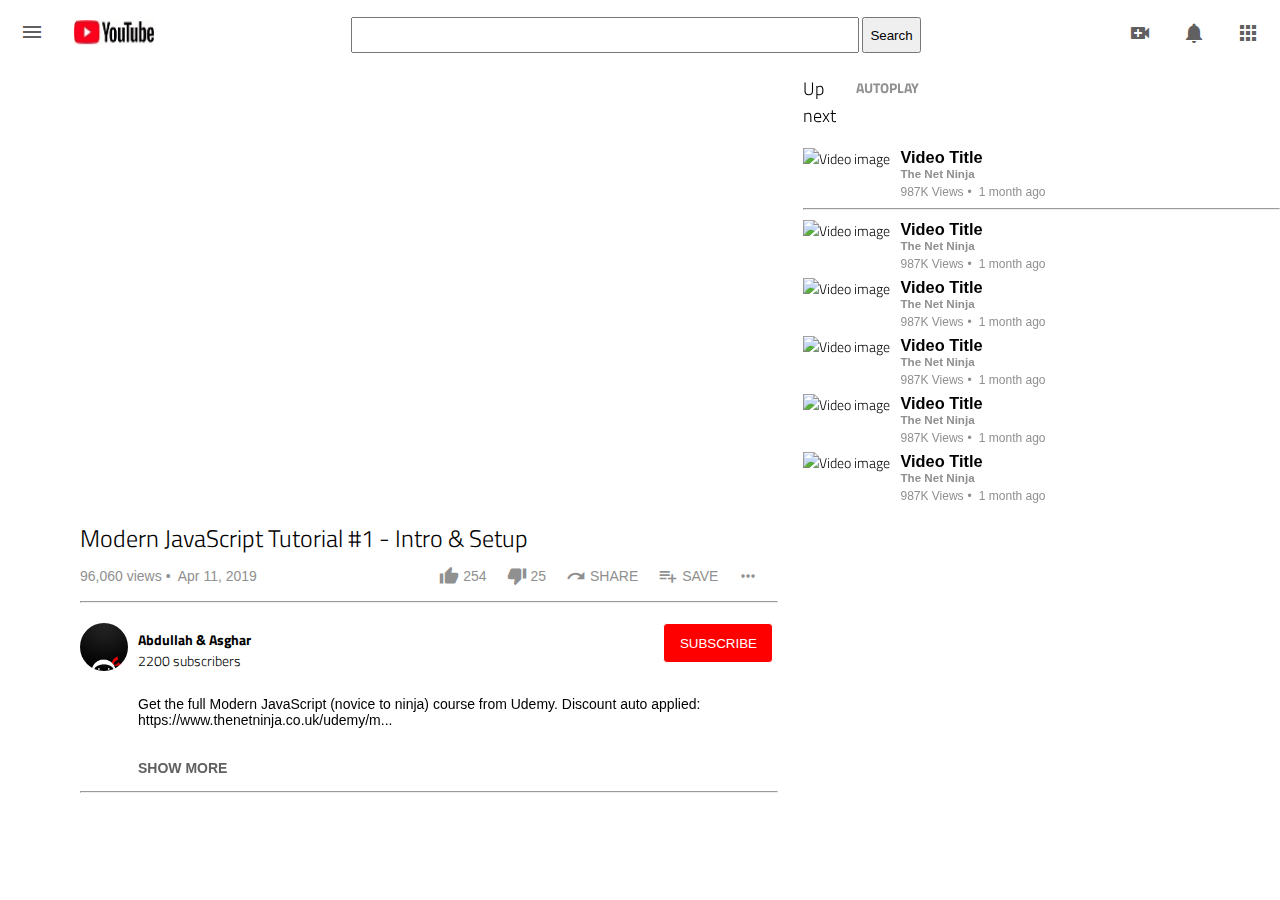
==== commit 8e9fd6eb: "Fixed some indentation in html file and changed the color of show more text" ====
--- a/Youtube-clone.html
+++ b/Youtube-clone.html
@@ -144,108 +144,107 @@
                 </div>
                 <!--End of main part-->
                 <!--Start of Right Side that cover recomended video's-->
-                <div id="main-right-side">
-                    <aside >
-                        <section class="recommended-video-section" >
-                            <div class="up-next">
-                                <div>
-                                    <span class="up-next-text">Up next</span>
-                                </div>
-                                <div>
-                                    <span class="autoplay-text">AUTOPLAY</span>
-                                    <span class=" autoplay-icon material-icons">
-                                        toggle_off
-                                    </span>
-                                </div>
-                            </div>                            
-                            <div class="recommended-video">
-                                <div class="recommended-video-image" >
-                                    <img
-                                    src="https://car.ir/uploads/files/brands/alfaromeo/tips-cover/mini-mito.jpg"
-                                    alt="Video image"
-                                    />
-                                </div>
-                                <div class="recommended-video-title" >
-                                    <h3 class="subtext-font-family" >Video Title</h3>
-                                    <h5 class="gray-color subtext-font-family">The Net Ninja</h5>
-                                    <span class="gray-color subtext-font-family views-count" >987K Views</span>
-                                    <span class="gray-color subtext-font-family" >1 month ago</span>
-                                </div>
-                            </div>                            
-                            <hr/>
-                            <div class="recommended-video">
-                                <div class="recommended-video-image" >
-                                    <img
-                                    src="https://car.ir/uploads/files/brands/alfaromeo/tips-cover/mini-mito.jpg"
-                                    alt="Video image"
-                                    />
-                                </div>
-                                <div class="recommended-video-title" >
-                                    <h3 class="subtext-font-family" >Video Title</h3>
-                                    <h5 class="gray-color subtext-font-family">The Net Ninja</h5>
-                                    <span class="gray-color subtext-font-family views-count" >987K Views</span>
-                                    <span class="gray-color subtext-font-family" >1 month ago</span>
-                                </div>
-                            </div>
-                            <div class="recommended-video">
-                                <div class="recommended-video-image" >
-                                    <img
-                                    src="https://car.ir/uploads/files/brands/alfaromeo/tips-cover/mini-mito.jpg"
-                                    alt="Video image"
-                                    />
-                                </div>
-                                <div class="recommended-video-title" >
-                                    <h3 class="subtext-font-family" >Video Title</h3>
-                                    <h5 class="gray-color subtext-font-family">The Net Ninja</h5>
-                                    <span class="gray-color subtext-font-family views-count" >987K Views</span>
-                                    <span class="gray-color subtext-font-family" >1 month ago</span>
-                                </div>
-                            </div>
-                            <div class="recommended-video">
-                                <div class="recommended-video-image" >
-                                    <img
-                                    src="https://car.ir/uploads/files/brands/alfaromeo/tips-cover/mini-mito.jpg"
-                                    alt="Video image"
-                                    />
-                                </div>
-                                <div class="recommended-video-title" >
-                                    <h3 class="subtext-font-family" >Video Title</h3>
-                                    <h5 class="gray-color subtext-font-family">The Net Ninja</h5>
-                                    <span class="gray-color subtext-font-family views-count" >987K Views</span>
-                                    <span class="gray-color subtext-font-family" >1 month ago</span>
-                                </div>
-                            </div>
-                            <div class="recommended-video">
-                                <div class="recommended-video-image" >
-                                    <img
-                                    src="https://car.ir/uploads/files/brands/alfaromeo/tips-cover/mini-mito.jpg"
-                                    alt="Video image"
-                                    />
-                                </div>
-                                <div class="recommended-video-title" >
-                                    <h3 class="subtext-font-family" >Video Title</h3>
-                                    <h5 class="gray-color subtext-font-family">The Net Ninja</h5>
-                                    <span class="gray-color subtext-font-family views-count" >987K Views</span>
-                                    <span class="gray-color subtext-font-family" >1 month ago</span>
-                                </div>
-                            </div>
-                            <div class="recommended-video">
-                                <div class="recommended-video-image" >
-                                    <img
-                                    src="https://car.ir/uploads/files/brands/alfaromeo/tips-cover/mini-mito.jpg"
-                                    alt="Video image"
-                                    />
-                                </div>
-                                <div class="recommended-video-title" >
-                                    <h3 class="subtext-font-family" >Video Title</h3>
-                                    <h5 class="gray-color subtext-font-family">The Net Ninja</h5>
-                                    <span class="gray-color subtext-font-family views-count" >987K Views</span>
-                                    <span class="gray-color subtext-font-family" >1 month ago</span>
-                                </div>
-                            </div>
-                        </section>
-                    </aside>
-                </div>
+
+                <aside class="main-right-side">
+                    <section class="recommended-video-section" >
+                        <div class="up-next">
+                            <div>
+                                <span class="up-next-text">Up next</span>
+                            </div>
+                            <div>
+                                <span class="autoplay-text">AUTOPLAY</span>
+                                <span class=" autoplay-icon material-icons">
+                                    toggle_off
+                                </span>
+                            </div>
+                        </div>                            
+                        <div class="recommended-video">
+                            <div class="recommended-video-image" >
+                                <img
+                                src="https://car.ir/uploads/files/brands/alfaromeo/tips-cover/mini-mito.jpg"
+                                alt="Video image"
+                                />
+                            </div>
+                            <div class="recommended-video-title" >
+                                <h3 class="subtext-font-family" >Video Title</h3>
+                                <h5 class="gray-color subtext-font-family">The Net Ninja</h5>
+                                <span class="gray-color subtext-font-family views-count" >987K Views</span>
+                                <span class="gray-color subtext-font-family" >1 month ago</span>
+                            </div>
+                        </div>                            
+                        <hr/>
+                        <div class="recommended-video">
+                            <div class="recommended-video-image" >
+                                <img
+                                src="https://car.ir/uploads/files/brands/alfaromeo/tips-cover/mini-mito.jpg"
+                                alt="Video image"
+                                />
+                            </div>
+                            <div class="recommended-video-title" >
+                                <h3 class="subtext-font-family" >Video Title</h3>
+                                <h5 class="gray-color subtext-font-family">The Net Ninja</h5>
+                                <span class="gray-color subtext-font-family views-count" >987K Views</span>
+                                <span class="gray-color subtext-font-family" >1 month ago</span>
+                            </div>
+                        </div>
+                        <div class="recommended-video">
+                            <div class="recommended-video-image" >
+                                <img
+                                src="https://car.ir/uploads/files/brands/alfaromeo/tips-cover/mini-mito.jpg"
+                                alt="Video image"
+                                />
+                            </div>
+                            <div class="recommended-video-title" >
+                                <h3 class="subtext-font-family" >Video Title</h3>
+                                <h5 class="gray-color subtext-font-family">The Net Ninja</h5>
+                                <span class="gray-color subtext-font-family views-count" >987K Views</span>
+                                <span class="gray-color subtext-font-family" >1 month ago</span>
+                            </div>
+                        </div>
+                        <div class="recommended-video">
+                            <div class="recommended-video-image" >
+                                <img
+                                src="https://car.ir/uploads/files/brands/alfaromeo/tips-cover/mini-mito.jpg"
+                                alt="Video image"
+                                />
+                            </div>
+                            <div class="recommended-video-title" >
+                                <h3 class="subtext-font-family" >Video Title</h3>
+                                <h5 class="gray-color subtext-font-family">The Net Ninja</h5>
+                                <span class="gray-color subtext-font-family views-count" >987K Views</span>
+                                <span class="gray-color subtext-font-family" >1 month ago</span>
+                            </div>
+                        </div>
+                        <div class="recommended-video">
+                            <div class="recommended-video-image" >
+                                <img
+                                src="https://car.ir/uploads/files/brands/alfaromeo/tips-cover/mini-mito.jpg"
+                                alt="Video image"
+                                />
+                            </div>
+                            <div class="recommended-video-title" >
+                                <h3 class="subtext-font-family" >Video Title</h3>
+                                <h5 class="gray-color subtext-font-family">The Net Ninja</h5>
+                                <span class="gray-color subtext-font-family views-count" >987K Views</span>
+                                <span class="gray-color subtext-font-family" >1 month ago</span>
+                            </div>
+                        </div>
+                        <div class="recommended-video">
+                            <div class="recommended-video-image" >
+                                <img
+                                src="https://car.ir/uploads/files/brands/alfaromeo/tips-cover/mini-mito.jpg"
+                                alt="Video image"
+                                />
+                            </div>
+                            <div class="recommended-video-title" >
+                                <h3 class="subtext-font-family" >Video Title</h3>
+                                <h5 class="gray-color subtext-font-family">The Net Ninja</h5>
+                                <span class="gray-color subtext-font-family views-count" >987K Views</span>
+                                <span class="gray-color subtext-font-family" >1 month ago</span>
+                            </div>
+                        </div>
+                    </section>
+                </aside>
             </section>
         </main>
     </body>--- a/styles/main-css.css
+++ b/styles/main-css.css
@@ -69,8 +69,8 @@
 }
 
 .nav-logo {
-  width: 100px;
-  height: 30px;
+  width: 80px;
+  height: 25px;
 }
 
 .nav-search-bar {
@@ -219,7 +219,7 @@
   margin-top: 100px;
   margin-bottom: 30px;
   font-weight: bold;
-  color: rgb(144,144,144);
+  color: #606060;
 }
 
 .main-left-side hr {
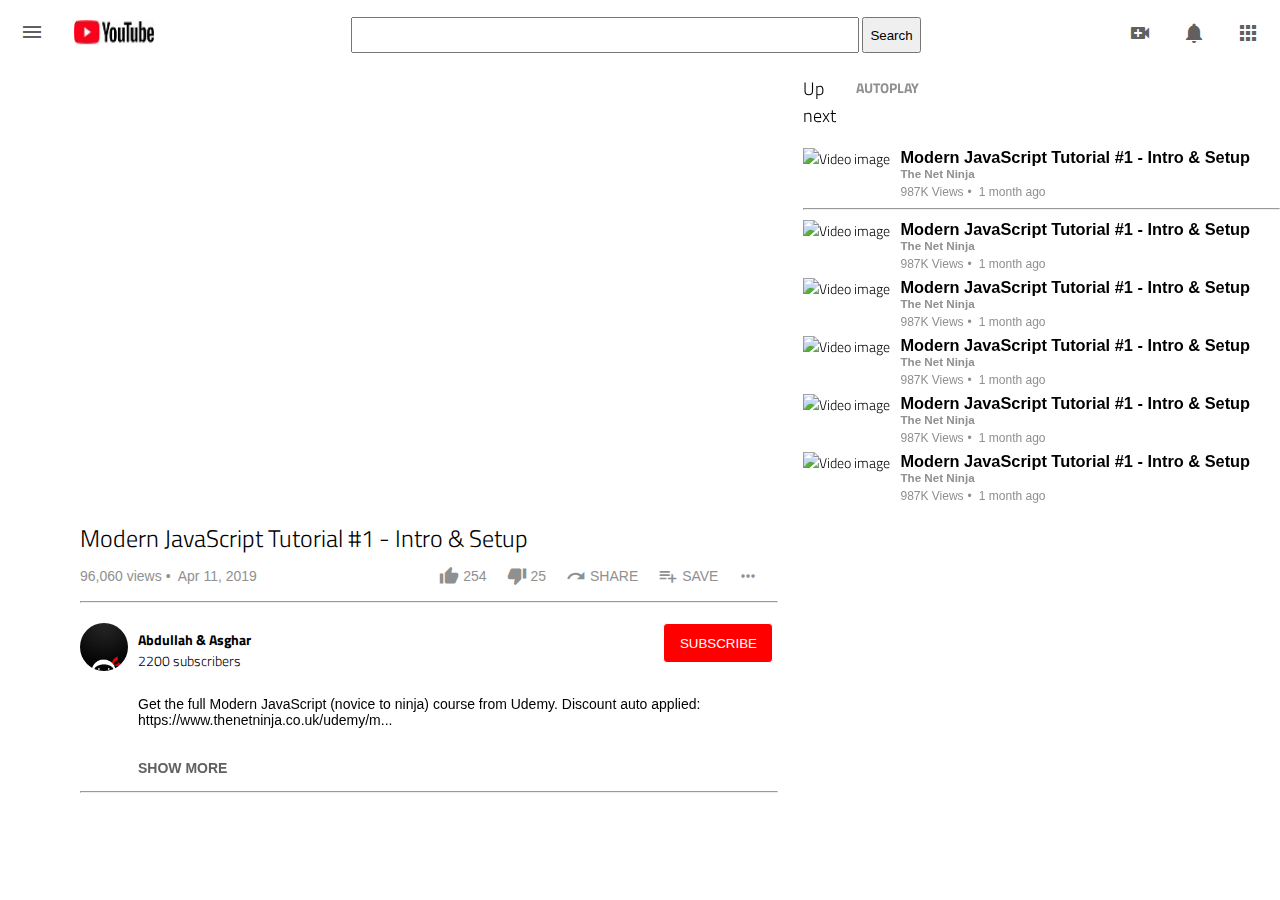
==== commit 90dfe270: "Added real video title to recommended videos section" ====
--- a/Youtube-clone.html
+++ b/Youtube-clone.html
@@ -166,7 +166,7 @@
                                 />
                             </div>
                             <div class="recommended-video-title" >
-                                <h3 class="subtext-font-family" >Video Title</h3>
+                                <h3 class="subtext-font-family" >Modern JavaScript Tutorial #1 - Intro & Setup</h3>
                                 <h5 class="gray-color subtext-font-family">The Net Ninja</h5>
                                 <span class="gray-color subtext-font-family views-count" >987K Views</span>
                                 <span class="gray-color subtext-font-family" >1 month ago</span>
@@ -181,63 +181,63 @@
                                 />
                             </div>
                             <div class="recommended-video-title" >
-                                <h3 class="subtext-font-family" >Video Title</h3>
-                                <h5 class="gray-color subtext-font-family">The Net Ninja</h5>
-                                <span class="gray-color subtext-font-family views-count" >987K Views</span>
-                                <span class="gray-color subtext-font-family" >1 month ago</span>
-                            </div>
-                        </div>
-                        <div class="recommended-video">
-                            <div class="recommended-video-image" >
-                                <img
-                                src="https://car.ir/uploads/files/brands/alfaromeo/tips-cover/mini-mito.jpg"
-                                alt="Video image"
-                                />
-                            </div>
-                            <div class="recommended-video-title" >
-                                <h3 class="subtext-font-family" >Video Title</h3>
-                                <h5 class="gray-color subtext-font-family">The Net Ninja</h5>
-                                <span class="gray-color subtext-font-family views-count" >987K Views</span>
-                                <span class="gray-color subtext-font-family" >1 month ago</span>
-                            </div>
-                        </div>
-                        <div class="recommended-video">
-                            <div class="recommended-video-image" >
-                                <img
-                                src="https://car.ir/uploads/files/brands/alfaromeo/tips-cover/mini-mito.jpg"
-                                alt="Video image"
-                                />
-                            </div>
-                            <div class="recommended-video-title" >
-                                <h3 class="subtext-font-family" >Video Title</h3>
-                                <h5 class="gray-color subtext-font-family">The Net Ninja</h5>
-                                <span class="gray-color subtext-font-family views-count" >987K Views</span>
-                                <span class="gray-color subtext-font-family" >1 month ago</span>
-                            </div>
-                        </div>
-                        <div class="recommended-video">
-                            <div class="recommended-video-image" >
-                                <img
-                                src="https://car.ir/uploads/files/brands/alfaromeo/tips-cover/mini-mito.jpg"
-                                alt="Video image"
-                                />
-                            </div>
-                            <div class="recommended-video-title" >
-                                <h3 class="subtext-font-family" >Video Title</h3>
-                                <h5 class="gray-color subtext-font-family">The Net Ninja</h5>
-                                <span class="gray-color subtext-font-family views-count" >987K Views</span>
-                                <span class="gray-color subtext-font-family" >1 month ago</span>
-                            </div>
-                        </div>
-                        <div class="recommended-video">
-                            <div class="recommended-video-image" >
-                                <img
-                                src="https://car.ir/uploads/files/brands/alfaromeo/tips-cover/mini-mito.jpg"
-                                alt="Video image"
-                                />
-                            </div>
-                            <div class="recommended-video-title" >
-                                <h3 class="subtext-font-family" >Video Title</h3>
+                                <h3 class="subtext-font-family" >Modern JavaScript Tutorial #1 - Intro & Setup</h3>
+                                <h5 class="gray-color subtext-font-family">The Net Ninja</h5>
+                                <span class="gray-color subtext-font-family views-count" >987K Views</span>
+                                <span class="gray-color subtext-font-family" >1 month ago</span>
+                            </div>
+                        </div>
+                        <div class="recommended-video">
+                            <div class="recommended-video-image" >
+                                <img
+                                src="https://car.ir/uploads/files/brands/alfaromeo/tips-cover/mini-mito.jpg"
+                                alt="Video image"
+                                />
+                            </div>
+                            <div class="recommended-video-title" >
+                                <h3 class="subtext-font-family" >Modern JavaScript Tutorial #1 - Intro & Setup</h3>
+                                <h5 class="gray-color subtext-font-family">The Net Ninja</h5>
+                                <span class="gray-color subtext-font-family views-count" >987K Views</span>
+                                <span class="gray-color subtext-font-family" >1 month ago</span>
+                            </div>
+                        </div>
+                        <div class="recommended-video">
+                            <div class="recommended-video-image" >
+                                <img
+                                src="https://car.ir/uploads/files/brands/alfaromeo/tips-cover/mini-mito.jpg"
+                                alt="Video image"
+                                />
+                            </div>
+                            <div class="recommended-video-title" >
+                                <h3 class="subtext-font-family" >Modern JavaScript Tutorial #1 - Intro & Setup</h3>
+                                <h5 class="gray-color subtext-font-family">The Net Ninja</h5>
+                                <span class="gray-color subtext-font-family views-count" >987K Views</span>
+                                <span class="gray-color subtext-font-family" >1 month ago</span>
+                            </div>
+                        </div>
+                        <div class="recommended-video">
+                            <div class="recommended-video-image" >
+                                <img
+                                src="https://car.ir/uploads/files/brands/alfaromeo/tips-cover/mini-mito.jpg"
+                                alt="Video image"
+                                />
+                            </div>
+                            <div class="recommended-video-title" >
+                                <h3 class="subtext-font-family" >Modern JavaScript Tutorial #1 - Intro & Setup</h3>
+                                <h5 class="gray-color subtext-font-family">The Net Ninja</h5>
+                                <span class="gray-color subtext-font-family views-count" >987K Views</span>
+                                <span class="gray-color subtext-font-family" >1 month ago</span>
+                            </div>
+                        </div>
+                        <div class="recommended-video">
+                            <div class="recommended-video-image" >
+                                <img
+                                src="https://car.ir/uploads/files/brands/alfaromeo/tips-cover/mini-mito.jpg"
+                                alt="Video image"
+                                />
+                            </div>
+                            <div class="recommended-video-title" >
+                                <h3 class="subtext-font-family" >Modern JavaScript Tutorial #1 - Intro & Setup</h3>
                                 <h5 class="gray-color subtext-font-family">The Net Ninja</h5>
                                 <span class="gray-color subtext-font-family views-count" >987K Views</span>
                                 <span class="gray-color subtext-font-family" >1 month ago</span>
